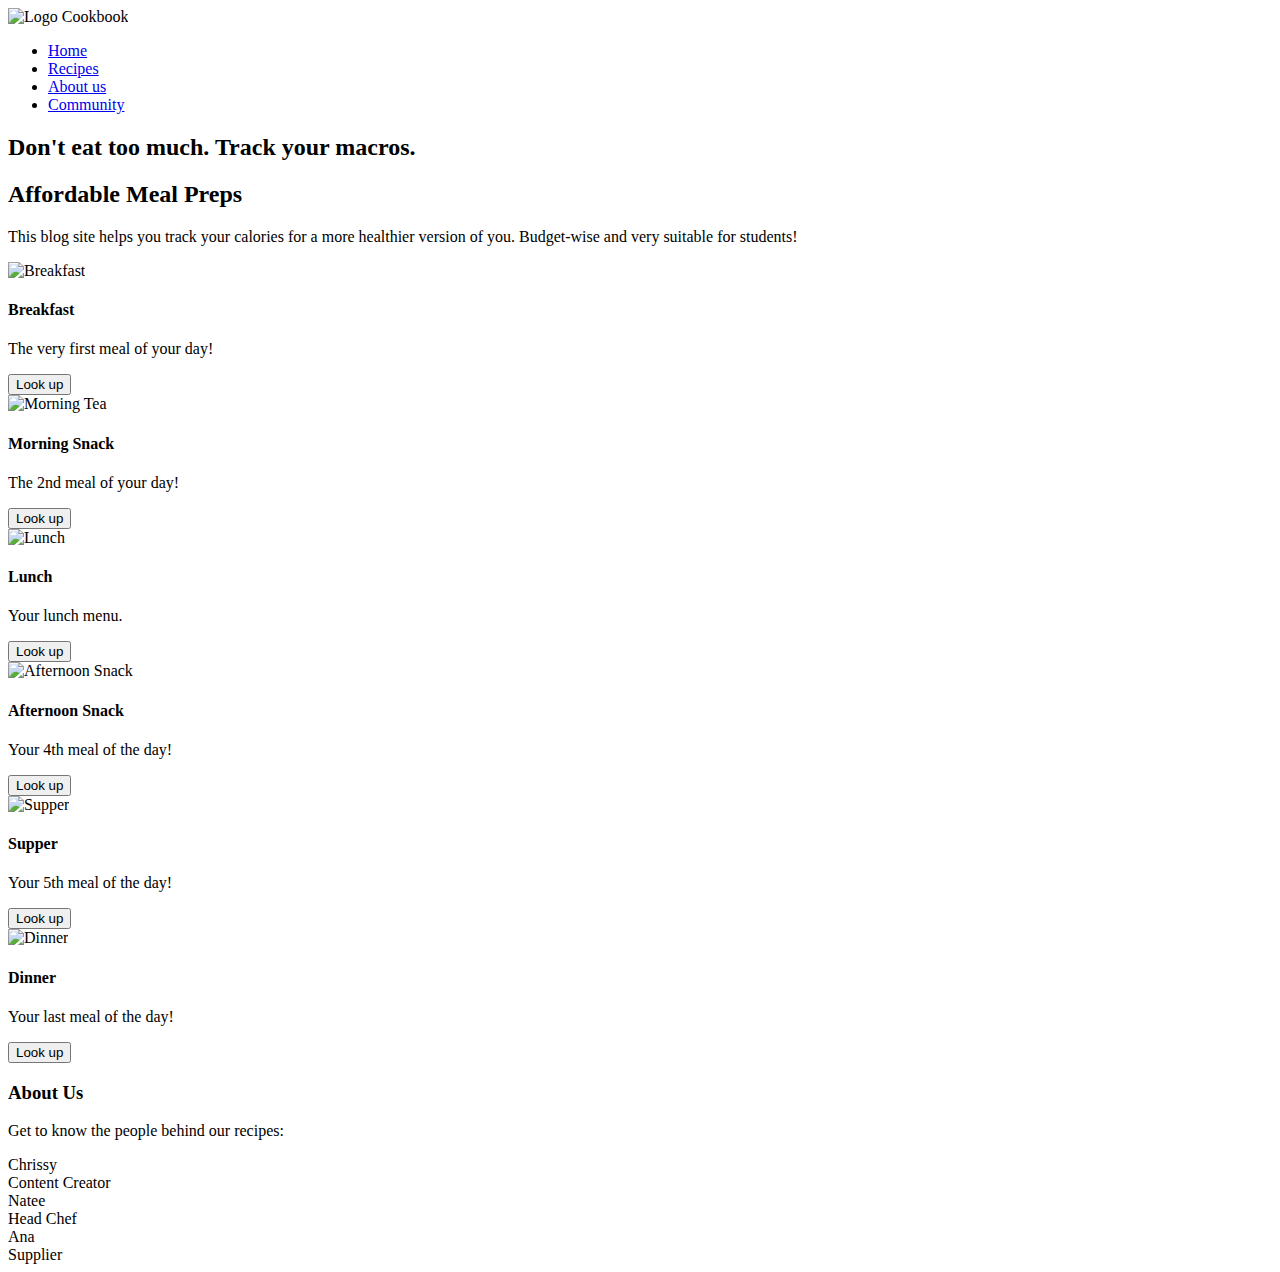
==== cookbook/index.html @ 47ed9bdc "Add files via upload" ====
<!DOCTYPE html>
<html lang="en-AU">
  <head>
    <link
      href="https://fonts.googleapis.com/css?family=Pacifico|Roboto:100,300,400,500,700,900"
      rel="stylesheet"
    />
    <meta charset="UTF-8" />
    <meta name="viewport" content="width=device-width, initial-scale=1.0" />
    <meta http-equiv="X-UA-Compatible" content="ie=edge" />
    <title>Foodo</title>

    <!-- Main CSS -->
    <link href="./assets/css/normalize.css" rel="stylesheet" />
    <link href="./assets/css/reset.css" rel="stylesheet" />
    <link href="./assets/css/header.css" rel="stylesheet" />
    <link href="./assets/css/recipes.css" rel="stylesheet" />
    <link href="./assets/css/people.css" rel="stylesheet" />
    <link href="./assets/css/footer.css" rel="stylesheet" />
    <link href="./assets/css/logo.css" rel="stylesheet" />

    <!-- Menu folder css -->
    <link href="./assets/css/menu/menu__item.css" rel="stylesheet" />
    <link href="./assets/css/menu/menu__link.css" rel="stylesheet" />
    <link href="./assets/css/menu/menu__list.css" rel="stylesheet" />

    <!-- Banner folder css -->
    <link href="./assets/css/banner/banner.css" rel="stylesheet" />
    <link href="./assets/css/banner/banner__img.css" rel="stylesheet" />
    <link href="./assets/css/banner/banner__title.css" rel="stylesheet" />

    <!-- About folder css -->
    <link href="./assets/css/about/about.css" rel="stylesheet" />
    <link href="./assets/css/about/about__title.css" rel="stylesheet" />
    <link href="./assets/css/about/about__desc.css" rel="stylesheet" />

    <!-- Recipes folder css -->
    <link href="./assets/css/recipes/recipe.css" rel="stylesheet" />
    <link href="./assets/css/recipes/recipe__image.css" rel="stylesheet" />
    <link href="./assets/css/recipes/recipe__title.css" rel="stylesheet" />
    <link href="./assets/css/recipes/recipe__content.css" rel="stylesheet" />
    <link href="./assets/css/recipes/recipe__desc.css" rel="stylesheet" />
    <link href="./assets/css/recipes/recipe__button.css" rel="stylesheet" />

    <!-- About Us folder css -->
    <link href="./assets/css/aboutUs/aboutUs.css" rel="stylesheet" />
    <link href="./assets/css/aboutUs/aboutUs__title.css" rel="stylesheet" />
    <link href="./assets/css/aboutUs/aboutUs__desc.css" rel="stylesheet" />

    <!-- Person folder css -->
    <link href="./assets/css/person/person.css" rel="stylesheet" />
    <link href="./assets/css/person/person__image.css" rel="stylesheet" />
    <link href="./assets/css/person/person__name.css" rel="stylesheet" />
    <link href="./assets/css/person/person__title.css" rel="stylesheet" />

    <!-- Footer folder css -->
    <link href="./assets/css/footer/footer__image.css" rel="stylesheet" />
  </head>
  <body>
    
    <!-- Header Section  -->
    <header class="header">
      <img src="assets/img/logo.png" alt="Logo Cookbook" class="logo" />
      <nav class="menu">
        <ul class="menu__list">
          <li class="menu__item">
            <a href="#" class="menu__link active">Home</a>
          </li>
          <li class="menu__item">
            <a href="#recipes" class="menu__link">Recipes</a>
          </li>
          <li class="menu__item">
            <a href="#aboutus" class="menu__link">About us</a>
          </li>
          <li class="menu__item">
            <a href="#" class="menu__link">Community</a>
          </li>
        </ul>
      </nav>
    </header>

    <!-- Banner -->
    <section class="banner">
      <div class="banner__img"></div>
      <h2 class="banner__title">Don't eat too much. Track your macros.</h2>
    </section>

    <!-- Title Recipes -->
    <section class="about" id="about">
      <h2 class="about__title">Affordable Meal Preps</h2>
      <p class="about__desc">
        This blog site helps you track your calories for a more healthier
        version of you. Budget-wise and very suitable for students!
      </p>
    </section>

    <!-- Recipes -->
    <section class="recipes" id="recipes">
      <div class="recipe">
        <img
          src="/assets/img/recipes/meal-1.jpeg"
          alt="Breakfast"
          class="recipe__image"
        />
        <div class="recipe__content">
          <h4 class="recipe__title">Breakfast</h4>
          <p class="recipe__desc">The very first meal of your day!</p>
          <button class="recipe__button">Look up</button>
        </div>
      </div>

      <div class="recipe">
        <img
          src="/assets/img/recipes/meal-2.jpeg"
          alt="Morning Tea"
          class="recipe__image"
        />
        <div class="recipe__content">
          <h4 class="recipe__title">Morning Snack</h4>
          <p class="recipe__desc">The 2nd meal of your day!</p>
          <button class="recipe__button">Look up</button>
        </div>
      </div>

      <div class="recipe">
        <img
          src="/assets/img/recipes/meal-3.jpeg"
          alt="Lunch"
          class="recipe__image"
        />
        <div class="recipe__content">
          <h4 class="recipe__title">Lunch</h4>
          <p class="recipe__desc">Your lunch menu.</p>
          <button class="recipe__button">Look up</button>
        </div>
      </div>

      <div class="recipe">
        <img
          src="/assets/img/recipes/meal-4.jpeg"
          alt="Afternoon Snack"
          class="recipe__image"
        />
        <div class="recipe__content">
          <h4 class="recipe__title">Afternoon Snack</h4>
          <p class="recipe__desc">Your 4th meal of the day!</p>
          <button class="recipe__button">Look up</button>
        </div>
      </div>

      <div class="recipe">
        <img
          src="/assets/img/recipes/meal-5.jpeg"
          alt="Supper"
          class="recipe__image"
        />
        <div class="recipe__content">
          <h4 class="recipe__title">Supper</h4>
          <p class="recipe__desc">Your 5th meal of the day!</p>
          <button class="recipe__button">Look up</button>
        </div>
      </div>

      <div class="recipe">
        <img
          src="/assets/img/recipes/meal-6.jpeg"
          alt="Dinner"
          class="recipe__image"
        />
        <div class="recipe__content">
          <h4 class="recipe__title">Dinner</h4>
          <p class="recipe__desc">Your last meal of the day!</p>
          <button class="recipe__button">Look up</button>
        </div>
      </div>
    </section>

    <!-- About Us -->
    <section class="aboutUs" id="aboutus">
      <h3 class="aboutUs__title">About Us</h3>
      <p class="aboutUs__desc">Get to know the people behind our recipes:</p>

      <div class="people">
        <div class="person">
          <div class="person__image person__image-chrissy"></div>
          <div class="person__name">Chrissy</div>
          <div class="person__title">Content Creator</div>
        </div>

        <div class="person">
          <div class="person__image person__image-natee"></div>
          <div class="person__name">Natee</div>
          <div class="person__title">Head Chef</div>
        </div>

        <div class="person">
          <div class="person__image person__image-ana"></div>
          <div class="person__name">Ana</div>
          <div class="person__title">Supplier</div>
        </div>
      </div>
    </section>

    <!-- Footer -->
    <footer class="footer">
      <div class="footer__image footer__image-facebook"></div>
      <div class="footer__image footer__image-instagram"></div>
      <div class="footer__image footer__image-twitter"></div>
      <div class="footer__image footer__image-youtube"></div>
    </footer>
  </body>
</html>
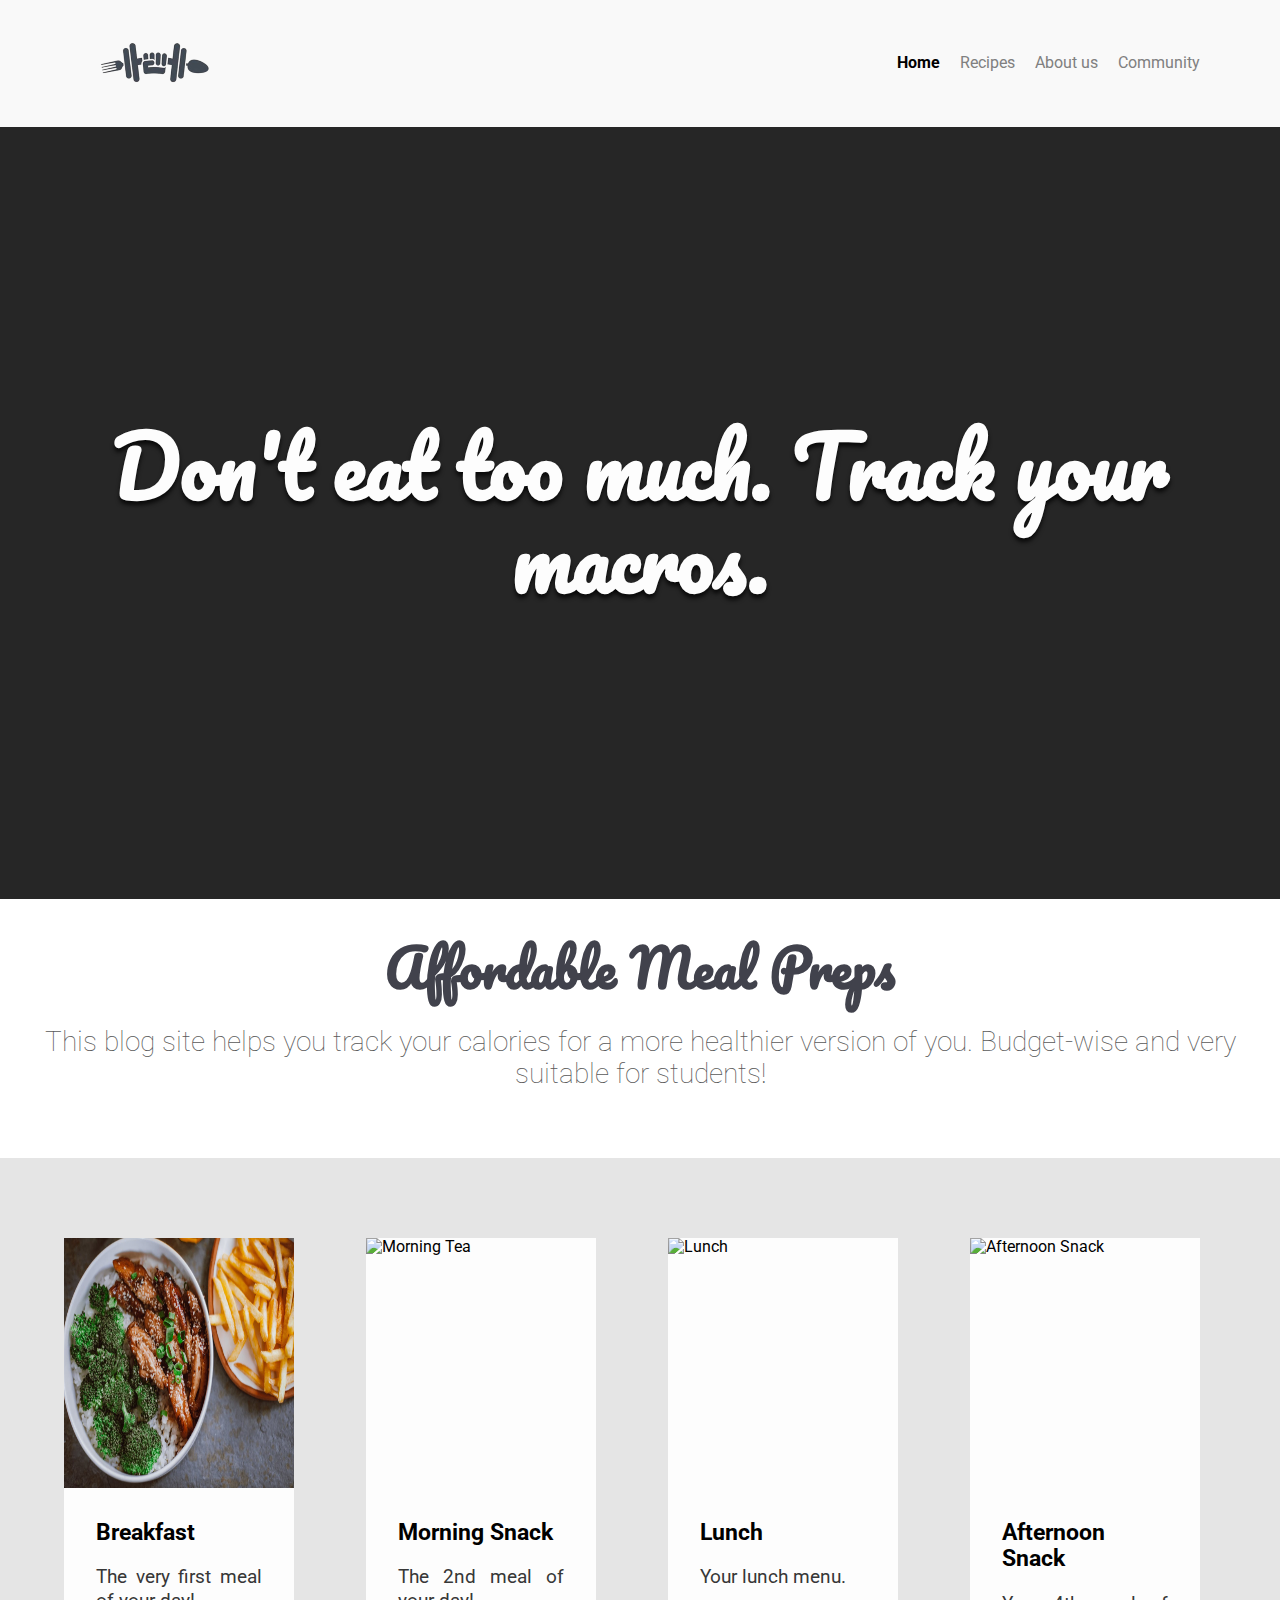
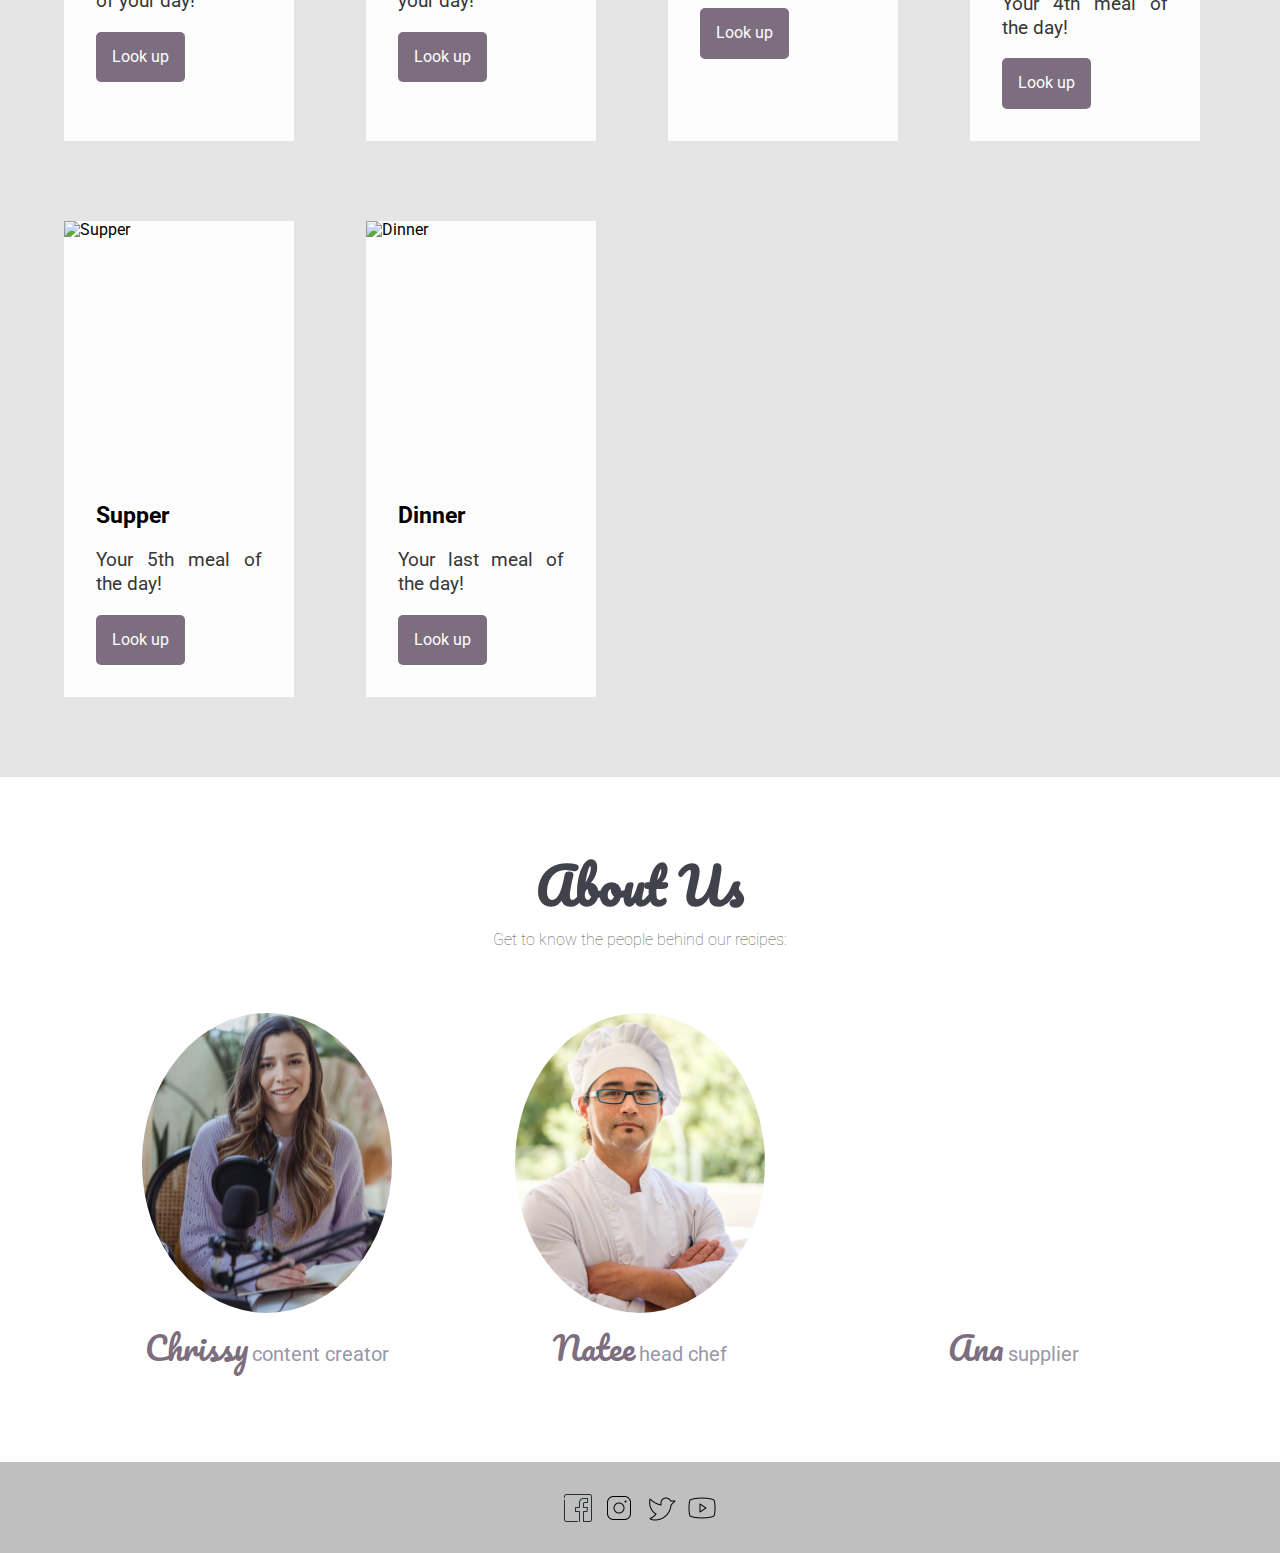
==== commit f2bdc0ef: "Update index.html" ====
--- a/cookbook/index.html
+++ b/cookbook/index.html
@@ -98,7 +98,7 @@
     <section class="recipes" id="recipes">
       <div class="recipe">
         <img
-          src="/assets/img/recipes/meal-1.jpeg"
+          src="assets/img/recipes/meal-1.jpeg"
           alt="Breakfast"
           class="recipe__image"
         />
--- a/cookbook/assets/css/header.css
+++ b/cookbook/assets/css/header.css
@@ -0,0 +1,24 @@
+.header {
+    align-items: center;
+    display: flex;
+    justify-content: space-between;
+    padding-left: 2rem;
+    padding-right: 2rem;
+    background: #f9f9f9;
+}
+
+/* Mobile Phone & small tablets */
+@media screen and (min-width: 0px) {
+    .header {
+        justify-content: center;
+        padding: 0 1rem;
+    }
+}
+
+/* Tables & small computers */
+@media screen and (min-width: 768px) {
+    .header {
+        justify-content: space-between;
+        padding: 0 5rem;
+    }
+}--- a/cookbook/assets/css/recipes.css
+++ b/cookbook/assets/css/recipes.css
@@ -0,0 +1,24 @@
+.recipes {
+    background: #e5e5e5;
+    display: flex;
+    flex-wrap: wrap;
+    /* padding: 3 rem 1 rem 0 3rem; */
+}
+
+@media  screen and (min-width: 0) {
+  .recipes {
+    padding: 5rem 0 0 1rem;
+  }
+}
+
+@media  screen and (min-width: 768px) {
+  .recipes {
+    padding: 5rem 0 0 2.5rem;
+  }
+}
+
+@media  screen and (min-width: 992px) {
+  .recipes {
+    padding: 5rem 3m 0 5.5rem;
+  }
+}--- a/cookbook/assets/css/people.css
+++ b/cookbook/assets/css/people.css
@@ -0,0 +1,18 @@
+.people {
+  align-items: center;
+  display: flex;
+  justify-content: space-around;
+  padding-top: 3rem;
+}
+
+@media screen and (min-width: 0) {
+  .people {
+    flex-direction: column;
+  }
+}
+
+@media screen and (min-width: 768px) {
+  .people {
+    flex-direction: row;
+  }
+}
--- a/cookbook/assets/css/footer.css
+++ b/cookbook/assets/css/footer.css
@@ -0,0 +1,8 @@
+.footer {
+  display: flex;
+  align-items: center;
+  justify-content: center;
+  background: #bfbfbf;
+  color: #fdfdfd;
+  padding: 1.5625rem;
+}
--- a/cookbook/assets/css/logo.css
+++ b/cookbook/assets/css/logo.css
@@ -0,0 +1,11 @@
+@media screen and (min-width: 320px) {
+    .logo {
+        display: none;
+    }
+}
+
+@media screen and (min-width: 768px) {
+    .logo {
+        display: block;
+    }
+} --- a/cookbook/assets/css/menu/menu__item.css
+++ b/cookbook/assets/css/menu/menu__item.css
@@ -0,0 +1,13 @@
+.menu__item {
+    list-style: none;
+}
+
+/*  */
+
+.menu__item:last-child .menu__link {
+    margin-right: 0;
+}
+
+/* .menu__item:nth-child(2) .menu__link {
+    color: red;
+} */--- a/cookbook/assets/css/menu/menu__link.css
+++ b/cookbook/assets/css/menu/menu__link.css
@@ -0,0 +1,14 @@
+.menu__link {
+  color: #808080;
+  margin-right: 1.25rem;
+  text-decoration: none;
+}
+
+.menu__link.active {
+  color: black;
+  font-weight: bold;
+}
+
+.menu__link:hover{
+    text-decoration: underline;
+}
--- a/cookbook/assets/css/menu/menu__list.css
+++ b/cookbook/assets/css/menu/menu__list.css
@@ -0,0 +1,3 @@
+.menu__list {
+    display: flex;
+}--- a/cookbook/assets/css/banner/banner.css
+++ b/cookbook/assets/css/banner/banner.css
@@ -0,0 +1,4 @@
+.banner {
+    position: relative;
+}
+
--- a/cookbook/assets/css/banner/banner__img.css
+++ b/cookbook/assets/css/banner/banner__img.css
@@ -0,0 +1,20 @@
+.banner__img {
+  background: linear-gradient(rgba(0, 0, 0, 0.85), rgba(0, 0, 0, 0.85)),
+    url("../../img/banner.jpg");
+  background-repeat: no-repeat;
+  background-size: cover;
+  background-position: center;
+  width: 100%;
+}
+
+@media screen and (min-width: 0) {
+  .banner__img {
+    height: calc(100vh - 50px);
+  }
+}
+
+@media screen and (min-width: 768px) {
+  .banner__img {
+    height: calc(100vh - 128px);
+  }
+}
--- a/cookbook/assets/css/banner/banner__title.css
+++ b/cookbook/assets/css/banner/banner__title.css
@@ -0,0 +1,25 @@
+.banner__title {
+  color: #fdfdfd;
+  font-family: pacifico, cursive;
+  left: 50%;
+  position: absolute;
+  top: 50%;
+  text-align: center;
+  transform: translate(-50%, -50%);
+  text-shadow: 0 4px 4px rgb(0, 0, 0, 0.75);
+  width: 100%;
+}
+
+@media screen and (min-width: 0) {
+    .banner__title {
+      font-size: 3rem;
+
+    }
+}
+
+@media screen and (min-width: 768px) {
+    .banner__title {
+      font-size: 5.06rem;
+      
+    }
+}--- a/cookbook/assets/css/about/about.css
+++ b/cookbook/assets/css/about/about.css
@@ -0,0 +1,16 @@
+.about {
+  /* padding: 2rem; */
+  text-align: center;
+}
+
+@media screen and (min-width: 0) {
+  .about {
+    padding: 2.5rem 1rem;
+  }
+}
+
+@media screen and (min-width: 768px) {
+  .about {
+    padding: 2.5rem; 
+  }
+}
--- a/cookbook/assets/css/about/about__title.css
+++ b/cookbook/assets/css/about/about__title.css
@@ -0,0 +1,17 @@
+.about__title {
+  font-family: pacifico, cursive;
+  color: #41424C;
+  /* font-size: 35px; */
+}
+
+@media  screen and (min-width: 0) {
+  .about__title {
+    font-size: 2rem;
+  }
+}
+
+@media  screen and (min-width: 768px) {
+  .about__title {
+    font-size: 3.1875rem;
+  }
+}--- a/cookbook/assets/css/about/about__desc.css
+++ b/cookbook/assets/css/about/about__desc.css
@@ -0,0 +1,17 @@
+.about__desc {
+    color: #595959;
+    /* font-size: 1.75rem; */
+    font-weight: 100;
+}
+
+@media  screen and (min-width: 0) {
+  .about__desc {
+    font-size: 1.3rem;
+  }
+}
+
+@media  screen and (min-width: 768px) {
+  .about__desc {
+    font-size: 1.75rem;
+  }
+}--- a/cookbook/assets/css/recipes/recipe.css
+++ b/cookbook/assets/css/recipes/recipe.css
@@ -0,0 +1,32 @@
+.recipe {
+    margin-left: 1.5rem;
+    background: #fdfdfd;
+    display: flex;
+    flex-direction: column;
+    margin-bottom: 5rem;
+    /* margin-right: 3rem;
+    width: calc(23% - 1rem); */
+}
+
+@media  screen and (min-width: 0) {
+  .recipe {
+    margin-right: 2.3rem;
+    width: 100%;
+  }
+}
+
+@media  screen and (min-width: 768px) {
+  .recipe {
+    margin-left: 1rem;
+    margin-right: 2.5rem;
+    width: calc(40% - 2.5rem);
+  }
+}
+
+@media  screen and (min-width: 992px) {
+  .recipe {
+    margin-left: 1.5rem;
+    margin-right: 3rem;
+    width: calc(25% - 5rem);
+  }
+}
--- a/cookbook/assets/css/recipes/recipe__image.css
+++ b/cookbook/assets/css/recipes/recipe__image.css
@@ -0,0 +1,3 @@
+.recipe__image {
+    height: 250px;
+}--- a/cookbook/assets/css/recipes/recipe__title.css
+++ b/cookbook/assets/css/recipes/recipe__title.css
@@ -0,0 +1,3 @@
+.recipe__title {
+    font-size: 1.4375rem;
+}--- a/cookbook/assets/css/recipes/recipe__content.css
+++ b/cookbook/assets/css/recipes/recipe__content.css
@@ -0,0 +1,3 @@
+.recipe__content {
+    padding: 2rem;
+}--- a/cookbook/assets/css/recipes/recipe__desc.css
+++ b/cookbook/assets/css/recipes/recipe__desc.css
@@ -0,0 +1,6 @@
+.recipe__desc {
+    color: #373737;
+    font-size: 1.1875rem;
+    line-height: 1.25;
+    text-align: justify;
+}--- a/cookbook/assets/css/recipes/recipe__button.css
+++ b/cookbook/assets/css/recipes/recipe__button.css
@@ -0,0 +1,14 @@
+.recipe__button {
+    background-color: #7C6e7f;
+    border: none;
+    border-radius: 5px;
+    color: #fdfdfd;
+    padding: 1rem;
+    transition: all .2s ease-in-out;
+}
+
+.recipe__button:hover {
+    background-color: #9897a9;
+    cursor: pointer;
+    
+}--- a/cookbook/assets/css/aboutUs/aboutUs.css
+++ b/cookbook/assets/css/aboutUs/aboutUs.css
@@ -0,0 +1,4 @@
+.aboutUs {
+    padding: 5rem;
+    text-align: center;
+}--- a/cookbook/assets/css/aboutUs/aboutUs__title.css
+++ b/cookbook/assets/css/aboutUs/aboutUs__title.css
@@ -0,0 +1,5 @@
+.aboutUs__title {
+    color: #41424C;
+    font-family: pacifico, cursive;
+    font-size: 50px;
+}--- a/cookbook/assets/css/aboutUs/aboutUs__desc.css
+++ b/cookbook/assets/css/aboutUs/aboutUs__desc.css
@@ -0,0 +1,4 @@
+.aboutUs__desc {
+  color: #595959;
+  font-weight: 100;
+}
--- a/cookbook/assets/css/person/person.css
+++ b/cookbook/assets/css/person/person.css
@@ -0,0 +1,15 @@
+.person {
+    display: block;
+}
+
+@media  screen and (min-width: 0) {
+  .person {
+    margin-bottom: 2rem;
+  }
+}
+
+@media  screen and (min-width: 768px) {
+  .person {
+    margin-bottom: 0;
+  }
+}
--- a/cookbook/assets/css/person/person__image.css
+++ b/cookbook/assets/css/person/person__image.css
@@ -0,0 +1,27 @@
+.person__image {
+  background-position: center;
+  background-repeat: no-repeat;
+  background-size: cover;
+  border-radius: 100%;
+  height: 300px;
+  margin: 0 auto;
+  width: 300px;
+}
+
+.person__image-ana {
+  background-image: url("../../img/people/ana.jpg");
+}
+
+.person__image-chrissy {
+  background-image: url("../../img/people/chrissy.jpg");
+}
+
+.person__image-natee {
+  background-image: url("../../img/people/natee.jpg");
+}
+
+@media screen and (min-width: 768px) {
+  .person__image {
+    width: 250px;
+  }
+}
--- a/cookbook/assets/css/person/person__name.css
+++ b/cookbook/assets/css/person/person__name.css
@@ -0,0 +1,7 @@
+.person__name {
+    color: #7C6e7f;
+    display: inline-block;
+    font-family: pacifico, cursive;
+    font-size: 2rem;
+    margin: 1rem 0;
+}--- a/cookbook/assets/css/person/person__title.css
+++ b/cookbook/assets/css/person/person__title.css
@@ -0,0 +1,6 @@
+.person__title {
+    color: #9897a9;
+    font-size: 1.25rem;
+    text-transform: lowercase;
+    display: inline;
+}--- a/cookbook/assets/css/footer/footer__image.css
+++ b/cookbook/assets/css/footer/footer__image.css
@@ -0,0 +1,22 @@
+.footer__image {
+  display: block;
+  margin: 0.3rem;
+  height: 32px;
+  width: 32px;
+}
+
+.footer__image-facebook {
+  background: url("../../img/footer/facebook.png");
+}
+
+.footer__image-twitter {
+  background: url("../../img/footer/twitter.png");
+}
+
+.footer__image-instagram {
+  background: url("../../img/footer/instagram.png");
+}
+
+.footer__image-youtube {
+  background: url("../../img/footer/youtube.png");
+}
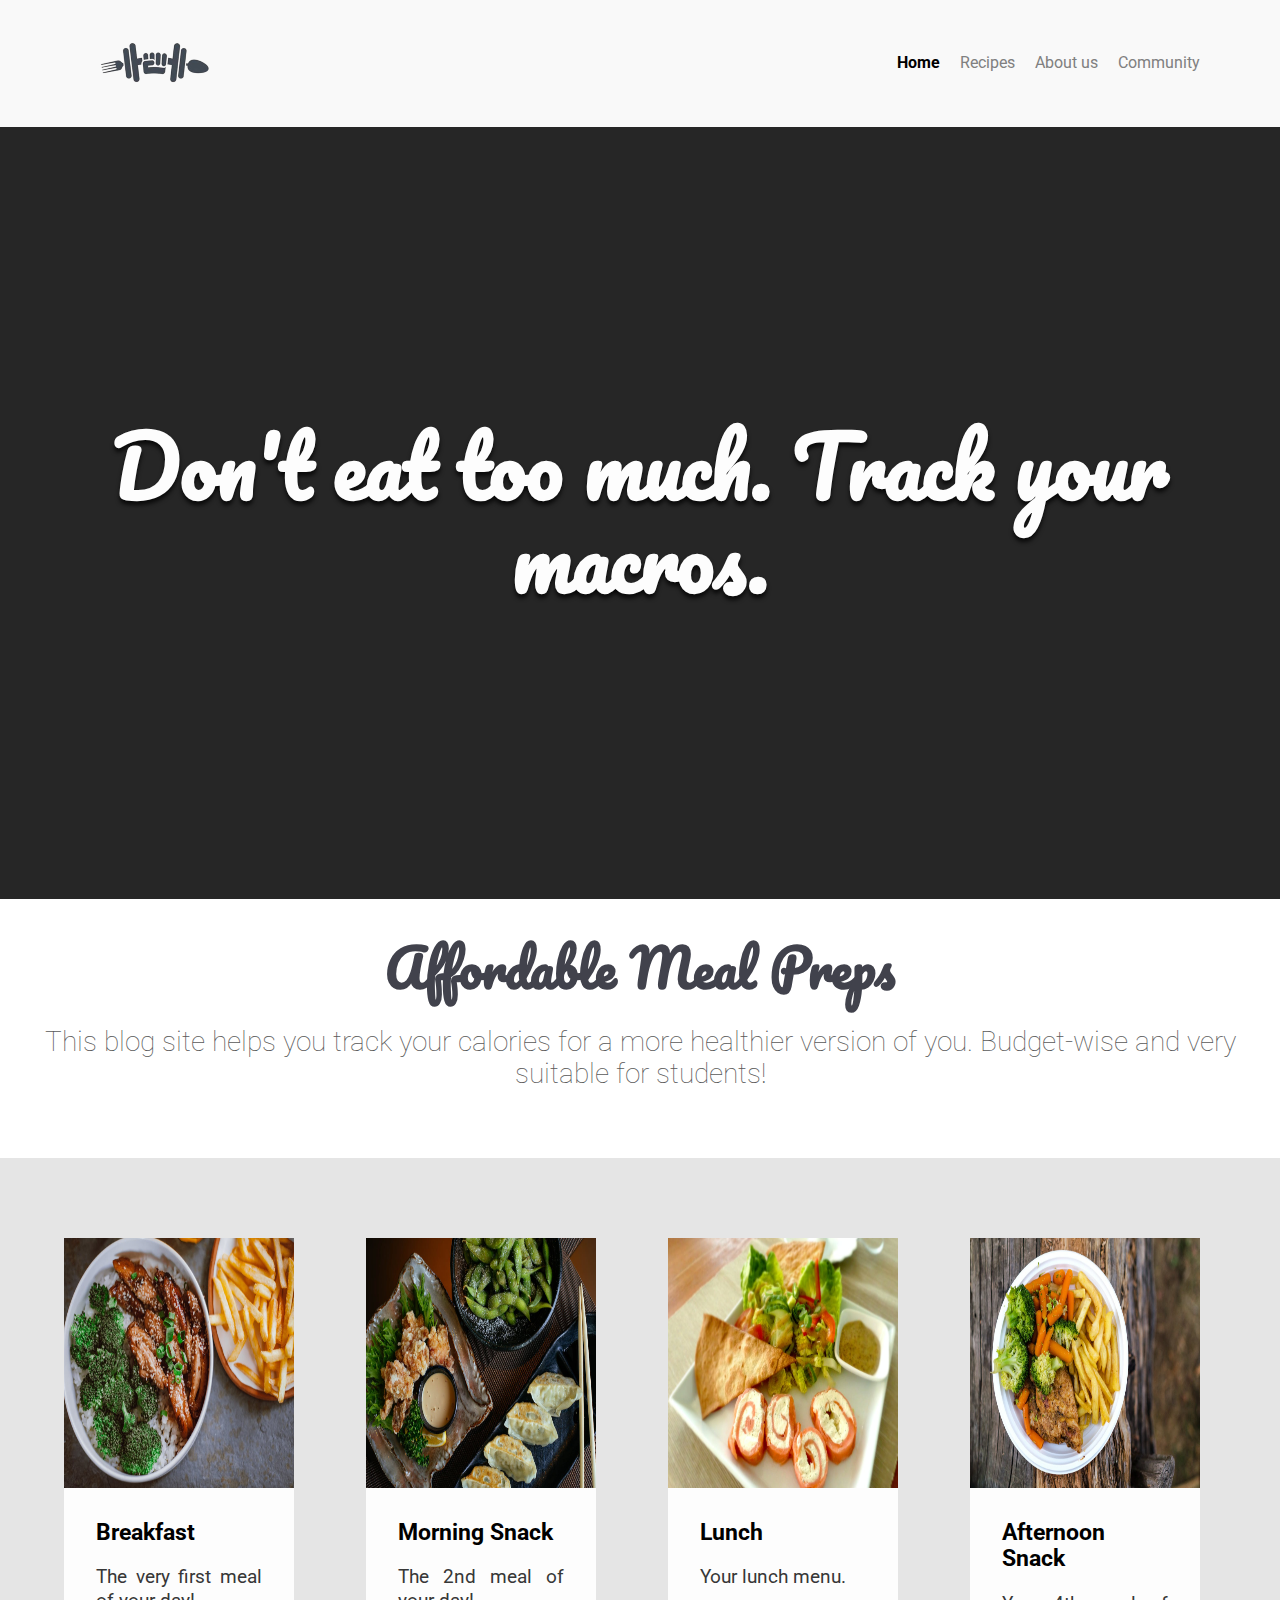
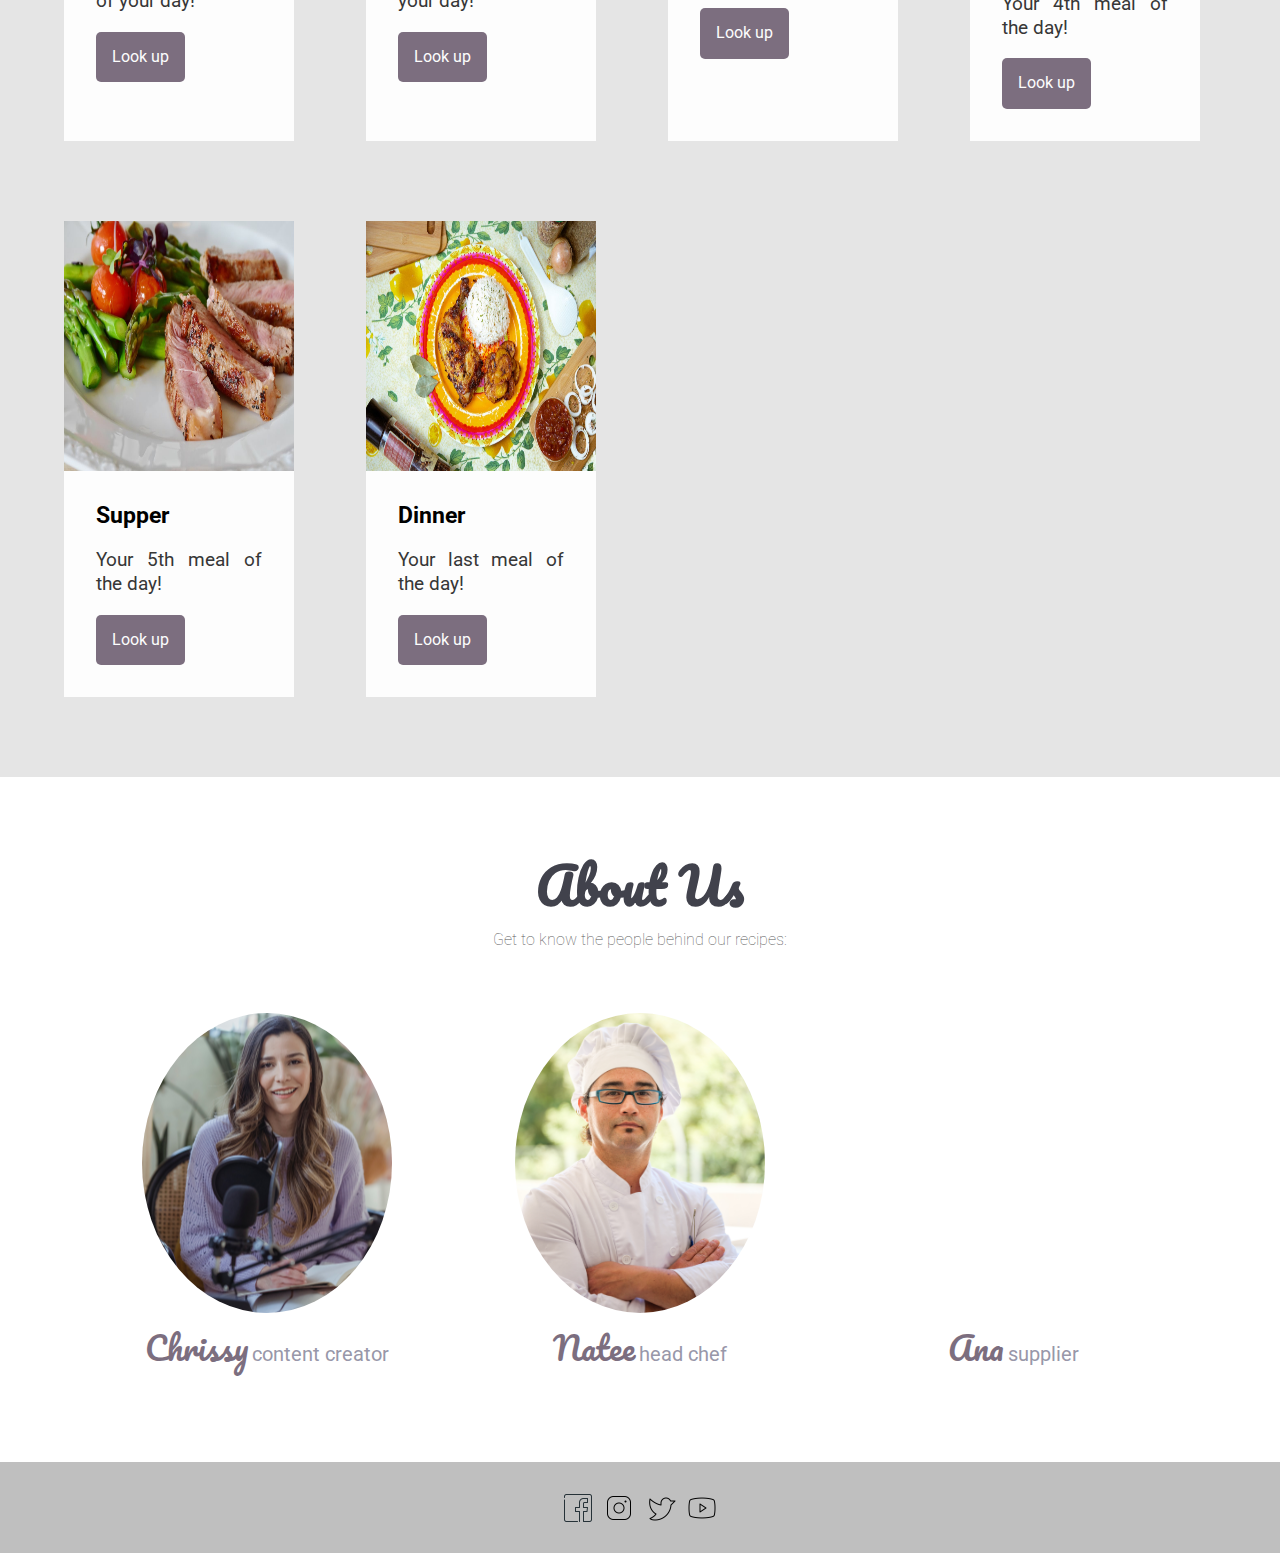
==== commit 78c66c0d: "Update index.html" ====
--- a/cookbook/index.html
+++ b/cookbook/index.html
@@ -111,7 +111,7 @@
 
       <div class="recipe">
         <img
-          src="/assets/img/recipes/meal-2.jpeg"
+          src="assets/img/recipes/meal-2.jpeg"
           alt="Morning Tea"
           class="recipe__image"
         />
@@ -124,7 +124,7 @@
 
       <div class="recipe">
         <img
-          src="/assets/img/recipes/meal-3.jpeg"
+          src="assets/img/recipes/meal-3.jpeg"
           alt="Lunch"
           class="recipe__image"
         />
@@ -137,7 +137,7 @@
 
       <div class="recipe">
         <img
-          src="/assets/img/recipes/meal-4.jpeg"
+          src="assets/img/recipes/meal-4.jpeg"
           alt="Afternoon Snack"
           class="recipe__image"
         />
@@ -150,7 +150,7 @@
 
       <div class="recipe">
         <img
-          src="/assets/img/recipes/meal-5.jpeg"
+          src="assets/img/recipes/meal-5.jpeg"
           alt="Supper"
           class="recipe__image"
         />
@@ -163,7 +163,7 @@
 
       <div class="recipe">
         <img
-          src="/assets/img/recipes/meal-6.jpeg"
+          src="assets/img/recipes/meal-6.jpeg"
           alt="Dinner"
           class="recipe__image"
         />
